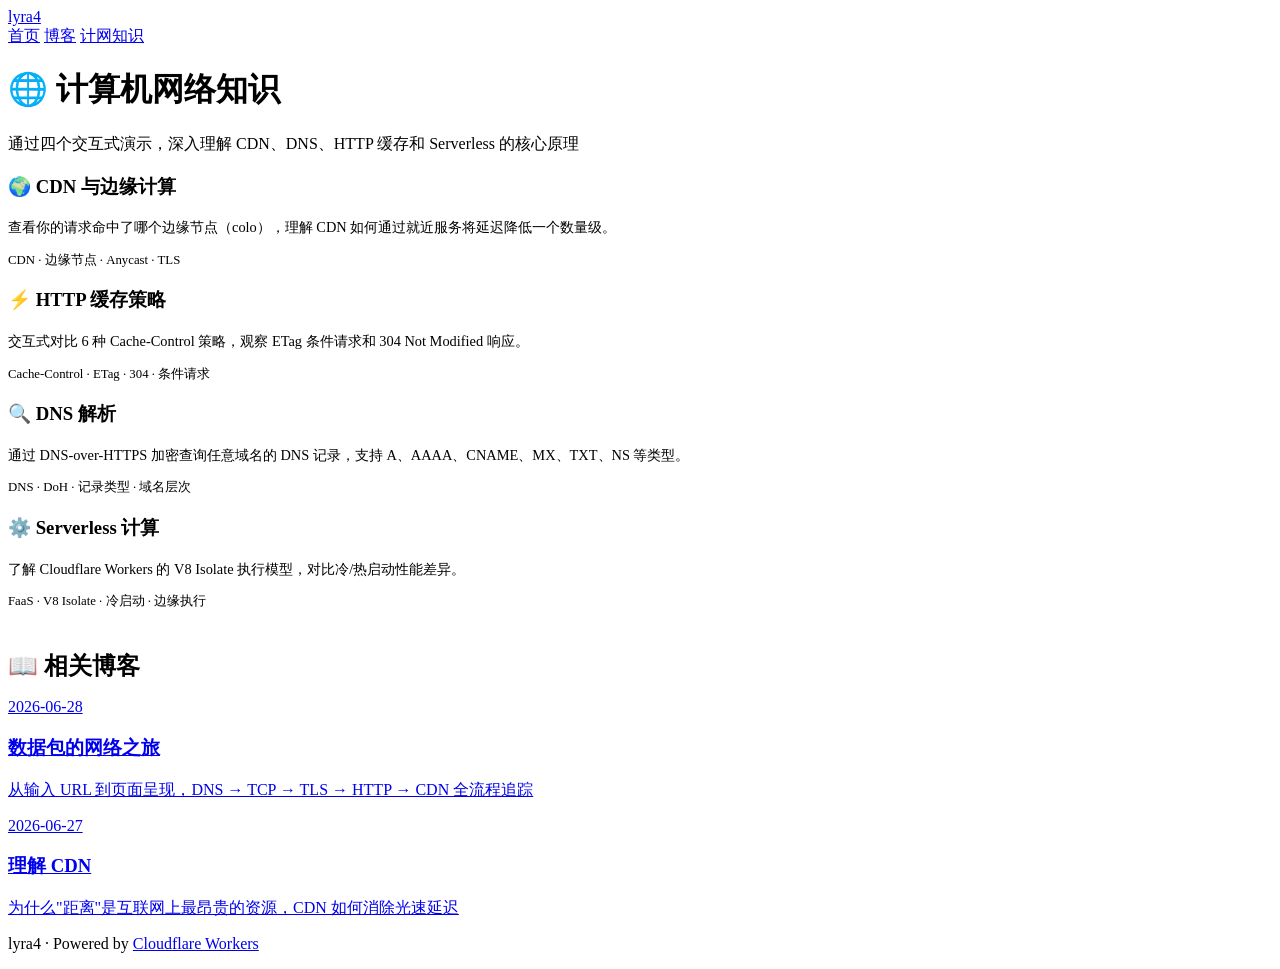
==== public/networking/index.html @ a835918e "refactor: 白主题 + 品牌名 lyra4 + 计网内容收至 /networking/ - CSS 切换为白色主题 - 网站名改为 lyra4 - 计网演示从 /demos/ 迁移到 /net" ====
<!DOCTYPE html>
<html lang="zh-CN">
<head>
  <meta charset="UTF-8">
  <meta name="viewport" content="width=device-width, initial-scale=1.0">
  <title>计网知识 — lyra4</title>
  <link rel="stylesheet" href="/assets/css/style.css">
</head>
<body>
  <nav class="nav">
    <div class="nav-inner">
      <a href="/" class="nav-brand">lyra4</a>
      <div class="nav-links">
        <a href="/">首页</a>
        <a href="/blog.html">博客</a>
        <a href="/networking/">计网知识</a>
      </div>
    </div>
  </nav>

  <main class="container">
    <div class="hero">
      <h1>🌐 计算机网络知识</h1>
      <p class="subtitle">通过四个交互式演示，深入理解 CDN、DNS、HTTP 缓存和 Serverless 的核心原理</p>
    </div>

    <div class="card-grid" style="margin-top: 0;">

      <a href="/networking/cdn-edge.html" class="card" style="text-decoration: none; color: inherit;">
        <h3>🌍 CDN 与边缘计算</h3>
        <p style="color: var(--color-text-muted); font-size: 0.9rem;">
          查看你的请求命中了哪个边缘节点（colo），理解 CDN 如何通过就近服务将延迟降低一个数量级。
        </p>
        <div style="margin-top: 0.75rem; font-size: 0.8rem; color: var(--color-primary);">
          CDN · 边缘节点 · Anycast · TLS
        </div>
      </a>

      <a href="/networking/http-caching.html" class="card" style="text-decoration: none; color: inherit;">
        <h3>⚡ HTTP 缓存策略</h3>
        <p style="color: var(--color-text-muted); font-size: 0.9rem;">
          交互式对比 6 种 Cache-Control 策略，观察 ETag 条件请求和 304 Not Modified 响应。
        </p>
        <div style="margin-top: 0.75rem; font-size: 0.8rem; color: var(--color-primary);">
          Cache-Control · ETag · 304 · 条件请求
        </div>
      </a>

      <a href="/networking/dns.html" class="card" style="text-decoration: none; color: inherit;">
        <h3>🔍 DNS 解析</h3>
        <p style="color: var(--color-text-muted); font-size: 0.9rem;">
          通过 DNS-over-HTTPS 加密查询任意域名的 DNS 记录，支持 A、AAAA、CNAME、MX、TXT、NS 等类型。
        </p>
        <div style="margin-top: 0.75rem; font-size: 0.8rem; color: var(--color-primary);">
          DNS · DoH · 记录类型 · 域名层次
        </div>
      </a>

      <a href="/networking/serverless.html" class="card" style="text-decoration: none; color: inherit;">
        <h3>⚙️ Serverless 计算</h3>
        <p style="color: var(--color-text-muted); font-size: 0.9rem;">
          了解 Cloudflare Workers 的 V8 Isolate 执行模型，对比冷/热启动性能差异。
        </p>
        <div style="margin-top: 0.75rem; font-size: 0.8rem; color: var(--color-primary);">
          FaaS · V8 Isolate · 冷启动 · 边缘执行
        </div>
      </a>

    </div>

    <section style="margin-top: 2.5rem;">
      <h2 style="margin-bottom: 1rem;">📖 相关博客</h2>
      <div class="blog-list">
        <a href="/blog/post-1.html" class="post-item">
          <div class="date">2026-06-28</div>
          <h3>数据包的网络之旅</h3>
          <p>从输入 URL 到页面呈现，DNS → TCP → TLS → HTTP → CDN 全流程追踪</p>
        </a>
        <a href="/blog/post-2.html" class="post-item">
          <div class="date">2026-06-27</div>
          <h3>理解 CDN</h3>
          <p>为什么"距离"是互联网上最昂贵的资源，CDN 如何消除光速延迟</p>
        </a>
      </div>
    </section>
  </main>

  <footer class="footer">
    <p>lyra4 · Powered by <a href="https://workers.cloudflare.com/" target="_blank" rel="noopener">Cloudflare Workers</a></p>
  </footer>
  <script src="/assets/js/main.js"></script>
</body>
</html>
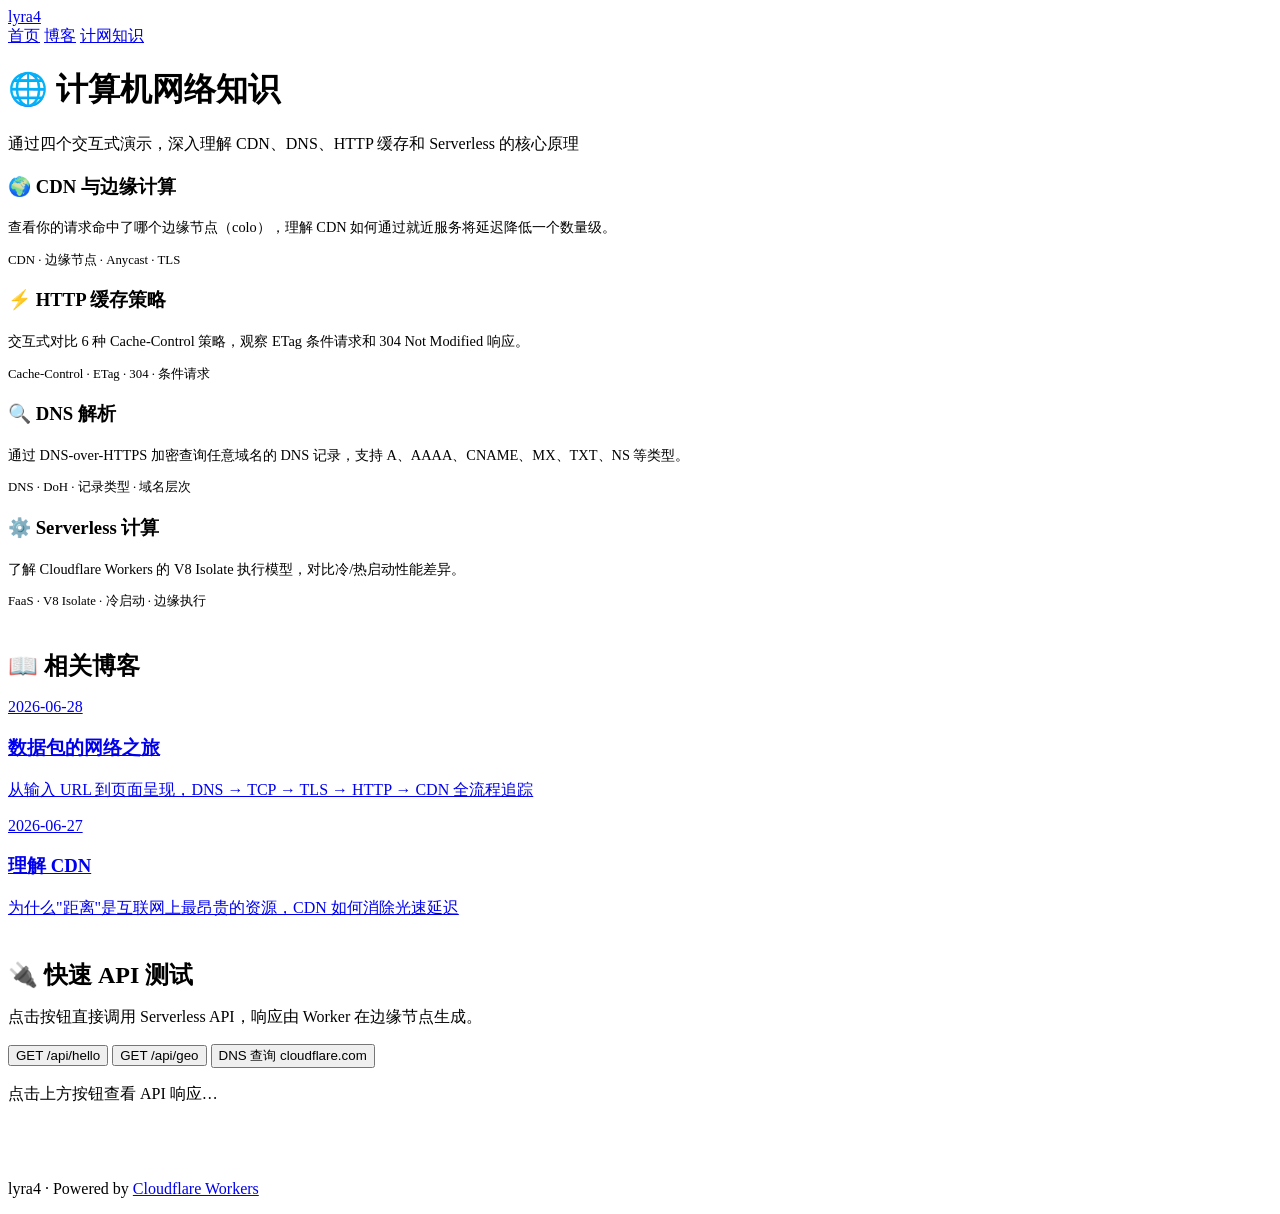
==== commit 4a1c6a65: "refactor: 精简首页和博客，API 测试移至 /networking/" ====
--- a/public/networking/index.html
+++ b/public/networking/index.html
@@ -83,11 +83,42 @@
         </a>
       </div>
     </section>
+
+    <section style="margin-top: 2.5rem;">
+      <h2 style="margin-bottom: 1rem;">🔌 快速 API 测试</h2>
+      <div class="card">
+        <p style="color: var(--color-text-muted); margin-bottom: 1rem;">
+          点击按钮直接调用 Serverless API，响应由 Worker 在边缘节点生成。
+        </p>
+        <div class="demo-controls">
+          <button class="btn" onclick="testAPI('/api/hello')">GET /api/hello</button>
+          <button class="btn" onclick="testAPI('/api/geo')">GET /api/geo</button>
+          <button class="btn btn-accent" onclick="testAPI('/api/dns-lookup?domain=cloudflare.com')">
+            DNS 查询 cloudflare.com
+          </button>
+        </div>
+        <div id="quick-api-result" class="result-box" style="margin-top: 1rem; min-height: 80px;">
+          <span style="color: var(--color-text-muted);">点击上方按钮查看 API 响应…</span>
+        </div>
+      </div>
+    </section>
   </main>
 
   <footer class="footer">
     <p>lyra4 · Powered by <a href="https://workers.cloudflare.com/" target="_blank" rel="noopener">Cloudflare Workers</a></p>
   </footer>
   <script src="/assets/js/main.js"></script>
+  <script>
+    async function testAPI(url) {
+      const resultBox = document.getElementById("quick-api-result");
+      resultBox.innerHTML = '<span style="color: var(--color-text-muted);">⏳ 请求中…</span>';
+      const { data, error, response } = await fetchJSON(url);
+      if (error) {
+        resultBox.innerHTML = '<div class="status-line"><span class="status-badge error">✗ Error</span></div>' + escapeHTML(error);
+        return;
+      }
+      displayResult("quick-api-result", data, response.status);
+    }
+  </script>
 </body>
 </html>
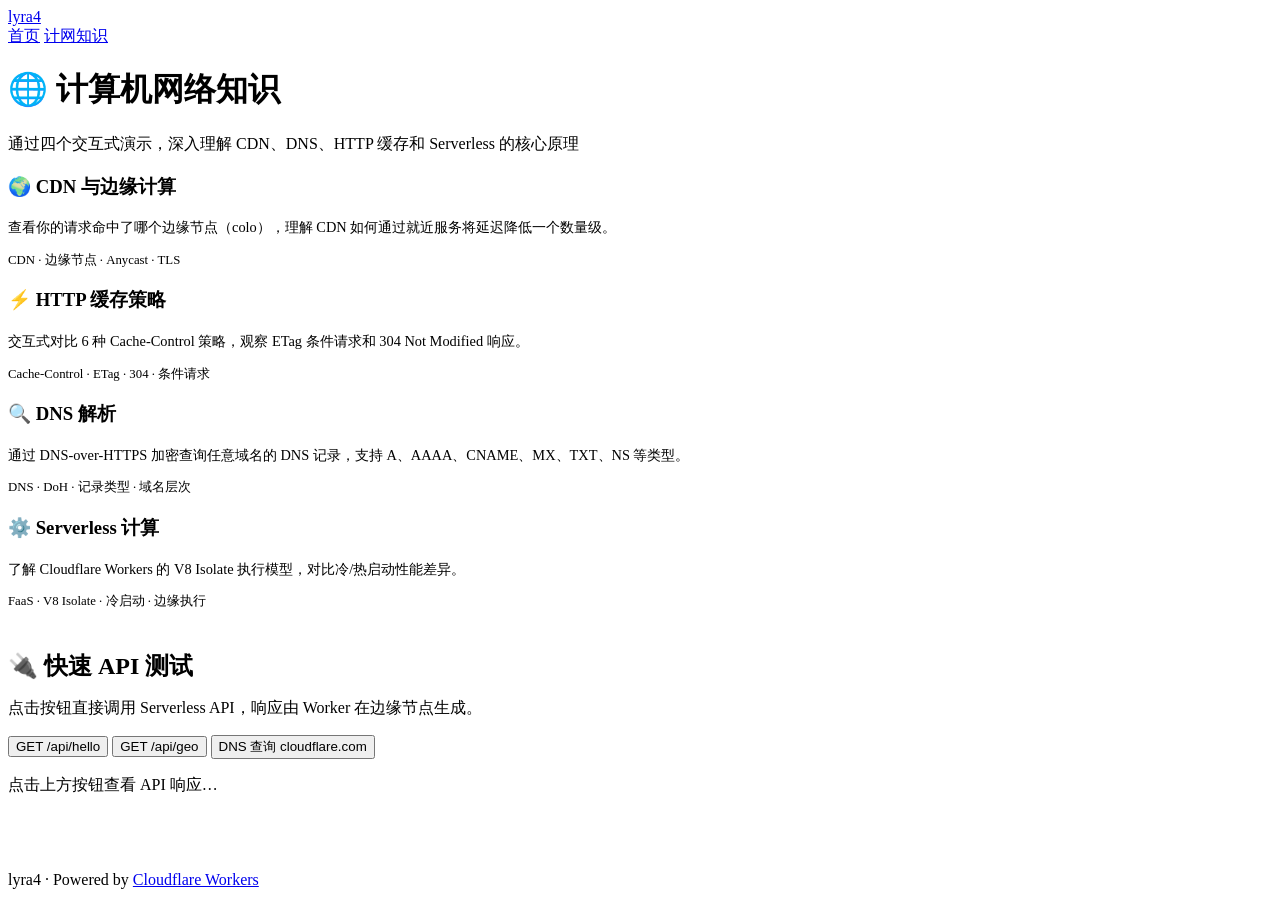
==== commit cc5376ac: "refactor: 移除博客页面，导航只剩首页和计网知识" ====
--- a/public/networking/index.html
+++ b/public/networking/index.html
@@ -12,7 +12,6 @@
       <a href="/" class="nav-brand">lyra4</a>
       <div class="nav-links">
         <a href="/">首页</a>
-        <a href="/blog.html">博客</a>
         <a href="/networking/">计网知识</a>
       </div>
     </div>
@@ -69,20 +68,6 @@
     </div>
 
     <section style="margin-top: 2.5rem;">
-      <h2 style="margin-bottom: 1rem;">📖 相关博客</h2>
-      <div class="blog-list">
-        <a href="/blog/post-1.html" class="post-item">
-          <div class="date">2026-06-28</div>
-          <h3>数据包的网络之旅</h3>
-          <p>从输入 URL 到页面呈现，DNS → TCP → TLS → HTTP → CDN 全流程追踪</p>
-        </a>
-        <a href="/blog/post-2.html" class="post-item">
-          <div class="date">2026-06-27</div>
-          <h3>理解 CDN</h3>
-          <p>为什么"距离"是互联网上最昂贵的资源，CDN 如何消除光速延迟</p>
-        </a>
-      </div>
-    </section>
 
     <section style="margin-top: 2.5rem;">
       <h2 style="margin-bottom: 1rem;">🔌 快速 API 测试</h2>
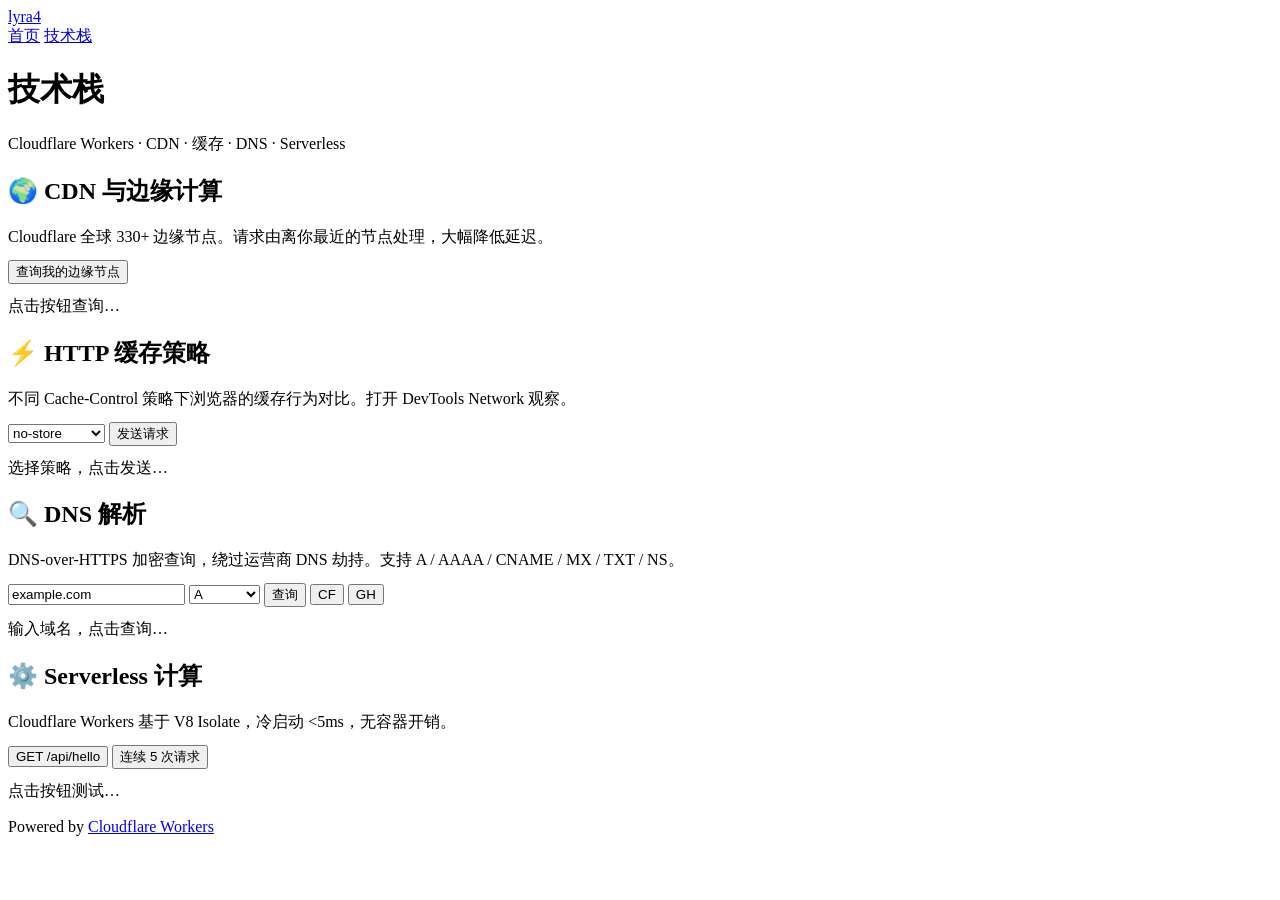
==== commit c43211d7: "refactor: 计网知识→技术栈，单页瀑布式布局，精简 API/JS 返回值" ====
--- a/public/networking/index.html
+++ b/public/networking/index.html
@@ -3,7 +3,7 @@
 <head>
   <meta charset="UTF-8">
   <meta name="viewport" content="width=device-width, initial-scale=1.0">
-  <title>计网知识 — lyra4</title>
+  <title>技术栈 — lyra4</title>
   <link rel="stylesheet" href="/assets/css/style.css">
 </head>
 <body>
@@ -12,98 +12,98 @@
       <a href="/" class="nav-brand">lyra4</a>
       <div class="nav-links">
         <a href="/">首页</a>
-        <a href="/networking/">计网知识</a>
+        <a href="/networking/">技术栈</a>
       </div>
     </div>
   </nav>
 
   <main class="container">
     <div class="hero">
-      <h1>🌐 计算机网络知识</h1>
-      <p class="subtitle">通过四个交互式演示，深入理解 CDN、DNS、HTTP 缓存和 Serverless 的核心原理</p>
+      <h1>技术栈</h1>
+      <p class="subtitle">Cloudflare Workers · CDN · 缓存 · DNS · Serverless</p>
     </div>
 
-    <div class="card-grid" style="margin-top: 0;">
-
-      <a href="/networking/cdn-edge.html" class="card" style="text-decoration: none; color: inherit;">
-        <h3>🌍 CDN 与边缘计算</h3>
-        <p style="color: var(--color-text-muted); font-size: 0.9rem;">
-          查看你的请求命中了哪个边缘节点（colo），理解 CDN 如何通过就近服务将延迟降低一个数量级。
-        </p>
-        <div style="margin-top: 0.75rem; font-size: 0.8rem; color: var(--color-primary);">
-          CDN · 边缘节点 · Anycast · TLS
-        </div>
-      </a>
-
-      <a href="/networking/http-caching.html" class="card" style="text-decoration: none; color: inherit;">
-        <h3>⚡ HTTP 缓存策略</h3>
-        <p style="color: var(--color-text-muted); font-size: 0.9rem;">
-          交互式对比 6 种 Cache-Control 策略，观察 ETag 条件请求和 304 Not Modified 响应。
-        </p>
-        <div style="margin-top: 0.75rem; font-size: 0.8rem; color: var(--color-primary);">
-          Cache-Control · ETag · 304 · 条件请求
-        </div>
-      </a>
-
-      <a href="/networking/dns.html" class="card" style="text-decoration: none; color: inherit;">
-        <h3>🔍 DNS 解析</h3>
-        <p style="color: var(--color-text-muted); font-size: 0.9rem;">
-          通过 DNS-over-HTTPS 加密查询任意域名的 DNS 记录，支持 A、AAAA、CNAME、MX、TXT、NS 等类型。
-        </p>
-        <div style="margin-top: 0.75rem; font-size: 0.8rem; color: var(--color-primary);">
-          DNS · DoH · 记录类型 · 域名层次
-        </div>
-      </a>
-
-      <a href="/networking/serverless.html" class="card" style="text-decoration: none; color: inherit;">
-        <h3>⚙️ Serverless 计算</h3>
-        <p style="color: var(--color-text-muted); font-size: 0.9rem;">
-          了解 Cloudflare Workers 的 V8 Isolate 执行模型，对比冷/热启动性能差异。
-        </p>
-        <div style="margin-top: 0.75rem; font-size: 0.8rem; color: var(--color-primary);">
-          FaaS · V8 Isolate · 冷启动 · 边缘执行
-        </div>
-      </a>
-
-    </div>
-
-    <section style="margin-top: 2.5rem;">
-
-    <section style="margin-top: 2.5rem;">
-      <h2 style="margin-bottom: 1rem;">🔌 快速 API 测试</h2>
-      <div class="card">
-        <p style="color: var(--color-text-muted); margin-bottom: 1rem;">
-          点击按钮直接调用 Serverless API，响应由 Worker 在边缘节点生成。
-        </p>
-        <div class="demo-controls">
-          <button class="btn" onclick="testAPI('/api/hello')">GET /api/hello</button>
-          <button class="btn" onclick="testAPI('/api/geo')">GET /api/geo</button>
-          <button class="btn btn-accent" onclick="testAPI('/api/dns-lookup?domain=cloudflare.com')">
-            DNS 查询 cloudflare.com
-          </button>
-        </div>
-        <div id="quick-api-result" class="result-box" style="margin-top: 1rem; min-height: 80px;">
-          <span style="color: var(--color-text-muted);">点击上方按钮查看 API 响应…</span>
-        </div>
+    <!-- ═══ 1. CDN ═══ -->
+    <section class="card">
+      <h2>🌍 CDN 与边缘计算</h2>
+      <p style="color: var(--color-text-muted); margin-bottom: 0.75rem;">
+        Cloudflare 全球 330+ 边缘节点。请求由离你最近的节点处理，大幅降低延迟。
+      </p>
+      <button class="btn" onclick="fetchGeo()">查询我的边缘节点</button>
+      <div id="cdn-result" style="margin-top: 0.75rem;">
+        <span style="color: var(--color-text-muted);">点击按钮查询…</span>
       </div>
     </section>
+
+    <!-- ═══ 2. HTTP 缓存 ═══ -->
+    <section class="card">
+      <h2>⚡ HTTP 缓存策略</h2>
+      <p style="color: var(--color-text-muted); margin-bottom: 0.75rem;">
+        不同 Cache-Control 策略下浏览器的缓存行为对比。打开 DevTools Network 观察。
+      </p>
+      <div class="demo-controls">
+        <select id="cache-strategy">
+          <option value="no-store">no-store</option>
+          <option value="no-cache">no-cache</option>
+          <option value="max-age-10">max-age=10</option>
+          <option value="max-age-60">max-age=60</option>
+          <option value="etag">ETag</option>
+          <option value="immutable">immutable</option>
+        </select>
+        <button class="btn" onclick="sendCacheRequest()">发送请求</button>
+      </div>
+      <div id="cache-result" style="margin-top: 0.75rem;">
+        <span style="color: var(--color-text-muted);">选择策略，点击发送…</span>
+      </div>
+    </section>
+
+    <!-- ═══ 3. DNS ═══ -->
+    <section class="card">
+      <h2>🔍 DNS 解析</h2>
+      <p style="color: var(--color-text-muted); margin-bottom: 0.75rem;">
+        DNS-over-HTTPS 加密查询，绕过运营商 DNS 劫持。支持 A / AAAA / CNAME / MX / TXT / NS。
+      </p>
+      <div class="demo-controls">
+        <input type="text" id="dns-domain" value="example.com" placeholder="域名">
+        <select id="dns-type">
+          <option value="A">A</option><option value="AAAA">AAAA</option>
+          <option value="CNAME">CNAME</option><option value="MX">MX</option>
+          <option value="TXT">TXT</option><option value="NS">NS</option>
+        </select>
+        <button class="btn" onclick="doDnsLookup()">查询</button>
+        <button class="btn btn-accent" onclick="quickLookup('cloudflare.com')">CF</button>
+        <button class="btn btn-accent" onclick="quickLookup('github.com')">GH</button>
+      </div>
+      <div id="dns-result" style="margin-top: 0.75rem;">
+        <span style="color: var(--color-text-muted);">输入域名，点击查询…</span>
+      </div>
+    </section>
+
+    <!-- ═══ 4. Serverless ═══ -->
+    <section class="card">
+      <h2>⚙️ Serverless 计算</h2>
+      <p style="color: var(--color-text-muted); margin-bottom: 0.75rem;">
+        Cloudflare Workers 基于 V8 Isolate，冷启动 &lt;5ms，无容器开销。
+      </p>
+      <div class="demo-controls">
+        <button class="btn" onclick="testMethod('GET')">GET /api/hello</button>
+        <button class="btn btn-accent" onclick="runPerfTest()">连续 5 次请求</button>
+      </div>
+      <div id="serverless-result" style="margin-top: 0.75rem;">
+        <span style="color: var(--color-text-muted);">点击按钮测试…</span>
+      </div>
+    </section>
+
   </main>
 
   <footer class="footer">
-    <p>lyra4 · Powered by <a href="https://workers.cloudflare.com/" target="_blank" rel="noopener">Cloudflare Workers</a></p>
+    <p>Powered by <a href="https://workers.cloudflare.com/" target="_blank" rel="noopener">Cloudflare Workers</a></p>
   </footer>
+
   <script src="/assets/js/main.js"></script>
-  <script>
-    async function testAPI(url) {
-      const resultBox = document.getElementById("quick-api-result");
-      resultBox.innerHTML = '<span style="color: var(--color-text-muted);">⏳ 请求中…</span>';
-      const { data, error, response } = await fetchJSON(url);
-      if (error) {
-        resultBox.innerHTML = '<div class="status-line"><span class="status-badge error">✗ Error</span></div>' + escapeHTML(error);
-        return;
-      }
-      displayResult("quick-api-result", data, response.status);
-    }
-  </script>
+  <script src="/assets/js/cdn-demo.js"></script>
+  <script src="/assets/js/cache-demo.js"></script>
+  <script src="/assets/js/dns-demo.js"></script>
+  <script src="/assets/js/serverless-demo.js"></script>
 </body>
 </html>
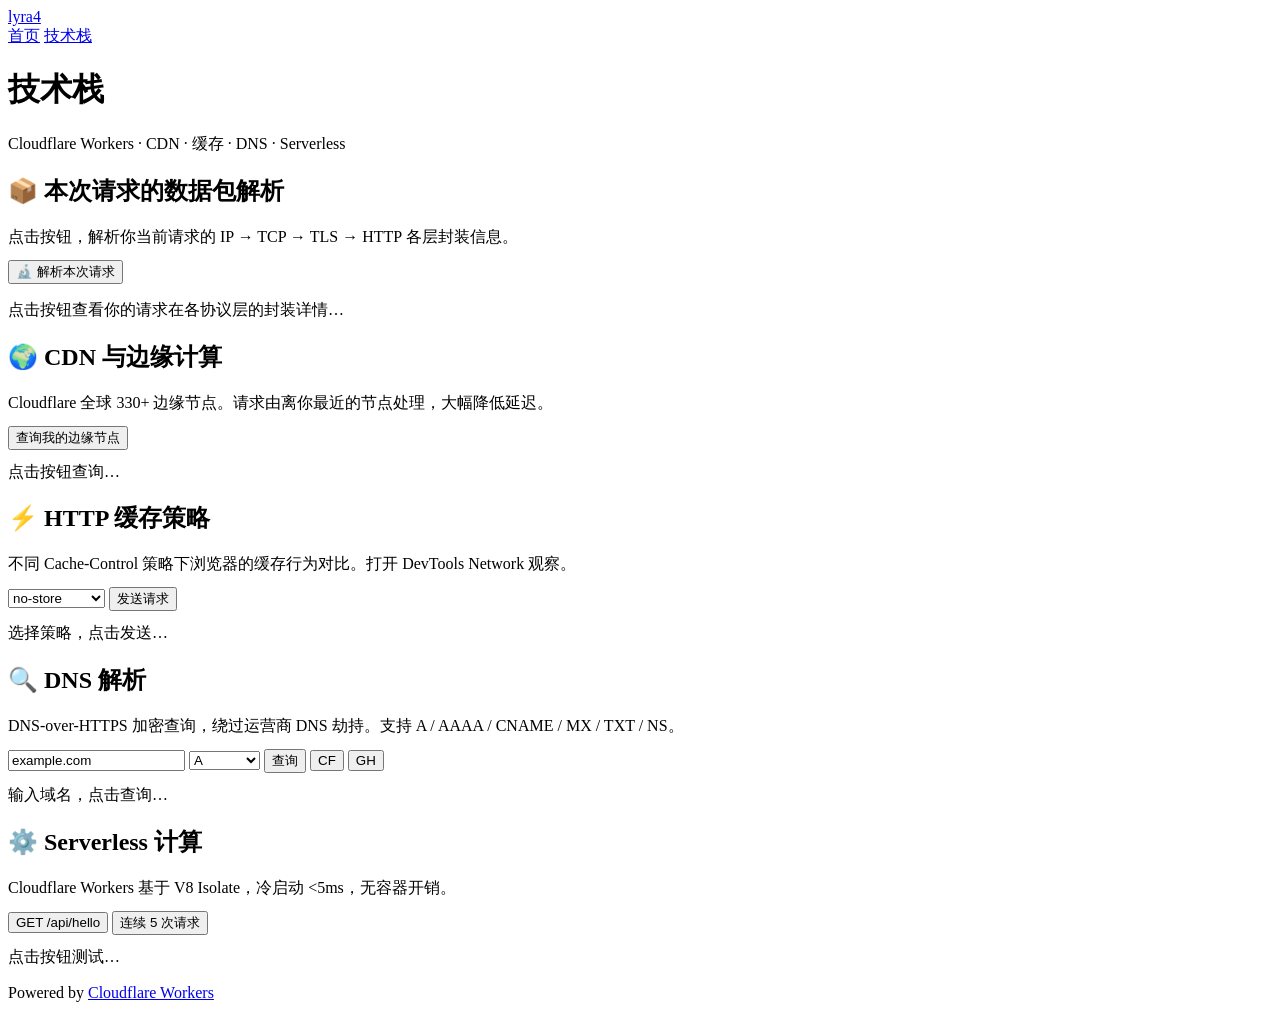
==== commit e6de50a2: "feat: 自暴露数据包解析 — /api/packet-inspect + 前端 IP→TCP→TLS→HTTP 嵌套可视化" ====
--- a/public/networking/index.html
+++ b/public/networking/index.html
@@ -5,6 +5,23 @@
   <meta name="viewport" content="width=device-width, initial-scale=1.0">
   <title>技术栈 — lyra4</title>
   <link rel="stylesheet" href="/assets/css/style.css">
+  <style>
+    .pkt-stack { font-family: var(--font-mono); font-size: 0.82rem; line-height: 1.6; }
+    .pkt-layer { border: 1px solid; border-radius: 6px; padding: 0.75rem 0.75rem 0.75rem 2.5rem; margin: 0.25rem 0; position: relative; }
+    .pkt-layer .lbl { position: absolute; left: 0.5rem; top: 0.5rem; font-weight: 700; font-size: 0.7rem; text-transform: uppercase; }
+    .pkt-ip { border-color: #6366f1; background: rgba(99,102,241,0.06); }
+    .pkt-ip .lbl { color: #6366f1; }
+    .pkt-tcp { border-color: #0ea5e9; background: rgba(14,165,233,0.06); margin-left: 0.75rem; }
+    .pkt-tcp .lbl { color: #0ea5e9; }
+    .pkt-tls { border-color: #8b5cf6; background: rgba(139,92,246,0.06); margin-left: 1.5rem; }
+    .pkt-tls .lbl { color: #8b5cf6; }
+    .pkt-http { border-color: #10b981; background: rgba(16,185,129,0.06); margin-left: 2.25rem; }
+    .pkt-http .lbl { color: #10b981; }
+    .pkt-field { display: inline-block; margin-right: 1.25rem; }
+    .pkt-field .k { color: var(--color-text-muted); font-size: 0.75rem; }
+    .pkt-field .v { color: var(--color-text); font-weight: 600; }
+    .pkt-note { font-size: 0.75rem; color: var(--color-text-muted); font-style: italic; margin-top: 0.35rem; }
+  </style>
 </head>
 <body>
   <nav class="nav">
@@ -22,6 +39,18 @@
       <h1>技术栈</h1>
       <p class="subtitle">Cloudflare Workers · CDN · 缓存 · DNS · Serverless</p>
     </div>
+
+    <!-- ═══ 0. 自暴露：数据包解析 ═══ -->
+    <section class="card">
+      <h2>📦 本次请求的数据包解析</h2>
+      <p style="color: var(--color-text-muted); margin-bottom: 0.75rem;">
+        点击按钮，解析你当前请求的 IP → TCP → TLS → HTTP 各层封装信息。
+      </p>
+      <button class="btn" onclick="inspectPacket()">🔬 解析本次请求</button>
+      <div id="packet-result" style="margin-top: 1rem;">
+        <span style="color: var(--color-text-muted);">点击按钮查看你的请求在各协议层的封装详情…</span>
+      </div>
+    </section>
 
     <!-- ═══ 1. CDN ═══ -->
     <section class="card">
@@ -105,5 +134,67 @@
   <script src="/assets/js/cache-demo.js"></script>
   <script src="/assets/js/dns-demo.js"></script>
   <script src="/assets/js/serverless-demo.js"></script>
+  <script>
+    async function inspectPacket() {
+      const el = document.getElementById("packet-result");
+      el.innerHTML = '<span style="color: var(--color-text-muted);">抓包中…</span>';
+      const { data, error } = await fetchJSON("/api/packet-inspect");
+      if (error) { el.innerHTML = `<span style="color: var(--color-danger);">${escapeHTML(error)}</span>`; return; }
+
+      const ip = data.ip, tcp = data.tcp, tls = data.tls, http = data.http;
+
+      // 构件 HTTP headers 展示
+      let hdrRows = "";
+      for (const [k, v] of Object.entries(http.headers || {})) {
+        hdrRows += `<tr><td style="font-size:0.78rem;">${escapeHTML(k)}</td><td style="font-size:0.78rem;word-break:break-all;">${escapeHTML(v)}</td></tr>`;
+      }
+
+      el.innerHTML = `
+        <div class="pkt-stack">
+          <div class="pkt-layer pkt-ip">
+            <span class="lbl">IP 层</span>
+            <div>
+              <span class="pkt-field"><span class="k">源 IP</span> <span class="v">${escapeHTML(ip.src)}</span></span>
+              <span class="pkt-field"><span class="k">目的 IP</span> <span class="v">${escapeHTML(ip.dst)}</span></span>
+              <span class="pkt-field"><span class="k">协议</span> <span class="v">${escapeHTML(ip.protocol)}</span></span>
+              <span class="pkt-field"><span class="k">版本</span> <span class="v">IPv${ip.version}</span></span>
+              <span class="pkt-field"><span class="k">头部长度</span> <span class="v">${escapeHTML(ip.headerLength)}</span></span>
+              <span class="pkt-field"><span class="k">TTL</span> <span class="v">${escapeHTML(ip.ttl)}</span></span>
+              <div class="pkt-note">${escapeHTML(ip.note)}</div>
+            </div>
+          </div>
+          <div class="pkt-layer pkt-tcp">
+            <span class="lbl">TCP 层</span>
+            <div>
+              <span class="pkt-field"><span class="k">源端口</span> <span class="v">${escapeHTML(tcp.srcPort)}</span></span>
+              <span class="pkt-field"><span class="k">目的端口</span> <span class="v">${tcp.dstPort}</span></span>
+              <span class="pkt-field"><span class="k">Flags</span> <span class="v">${(tcp.flags||[]).join(", ")}</span></span>
+              <span class="pkt-field"><span class="k">头部长度</span> <span class="v">${escapeHTML(tcp.headerLength)}</span></span>
+              <div class="pkt-note">${escapeHTML(tcp.note)}</div>
+            </div>
+          </div>
+          <div class="pkt-layer pkt-tls">
+            <span class="lbl">TLS 层</span>
+            <div>
+              <span class="pkt-field"><span class="k">版本</span> <span class="v">${escapeHTML(tls.version)}</span></span>
+              <span class="pkt-field"><span class="k">加密套件</span> <span class="v">${escapeHTML(tls.cipher)}</span></span>
+              <div class="pkt-note">${escapeHTML(tls.note)}</div>
+            </div>
+          </div>
+          <div class="pkt-layer pkt-http">
+            <span class="lbl">HTTP 层</span>
+            <div>
+              <span class="pkt-field"><span class="k">Method</span> <span class="v">${escapeHTML(http.method)}</span></span>
+              <span class="pkt-field"><span class="k">Path</span> <span class="v">${escapeHTML(http.path)}</span></span>
+              <span class="pkt-field"><span class="k">Version</span> <span class="v">${escapeHTML(http.version)}</span></span>
+              <span class="pkt-field"><span class="k">Host</span> <span class="v">${escapeHTML(http.host)}</span></span>
+              <table class="info-table" style="margin-top:0.5rem;"><tbody>${hdrRows}</tbody></table>
+              <div class="pkt-note">${escapeHTML(http.note)}</div>
+            </div>
+          </div>
+        </div>
+      `;
+    }
+  </script>
 </body>
 </html>
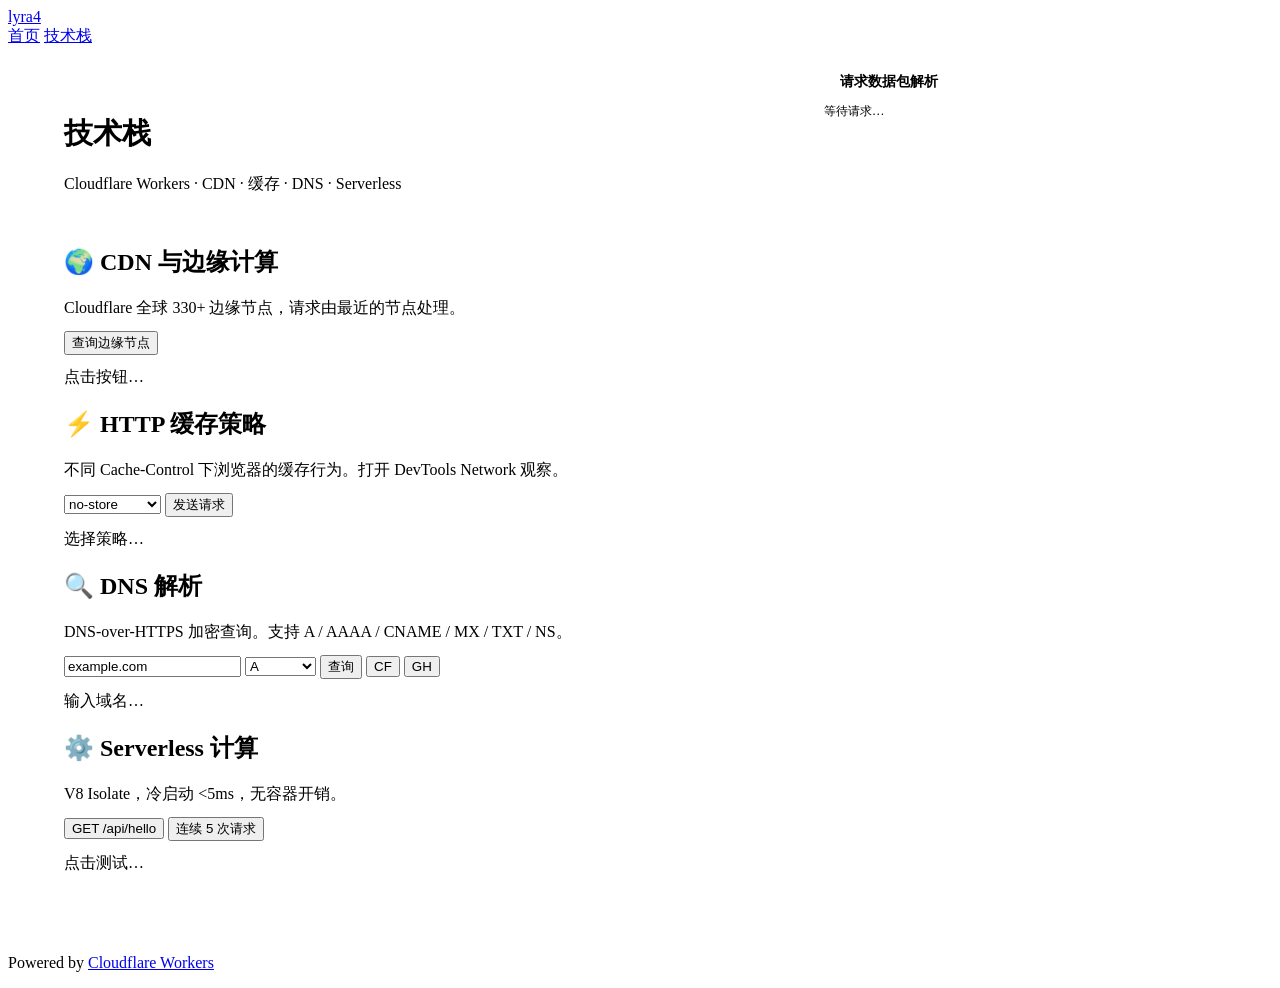
==== commit 93cbc7e3: "feat: 右侧实时侧边栏 — 拦截所有 API 请求并展示 IP→TCP→TLS→HTTP 数据包解析" ====
--- a/public/networking/index.html
+++ b/public/networking/index.html
@@ -6,21 +6,52 @@
   <title>技术栈 — lyra4</title>
   <link rel="stylesheet" href="/assets/css/style.css">
   <style>
-    .pkt-stack { font-family: var(--font-mono); font-size: 0.82rem; line-height: 1.6; }
-    .pkt-layer { border: 1px solid; border-radius: 6px; padding: 0.75rem 0.75rem 0.75rem 2.5rem; margin: 0.25rem 0; position: relative; }
-    .pkt-layer .lbl { position: absolute; left: 0.5rem; top: 0.5rem; font-weight: 700; font-size: 0.7rem; text-transform: uppercase; }
-    .pkt-ip { border-color: #6366f1; background: rgba(99,102,241,0.06); }
-    .pkt-ip .lbl { color: #6366f1; }
-    .pkt-tcp { border-color: #0ea5e9; background: rgba(14,165,233,0.06); margin-left: 0.75rem; }
-    .pkt-tcp .lbl { color: #0ea5e9; }
-    .pkt-tls { border-color: #8b5cf6; background: rgba(139,92,246,0.06); margin-left: 1.5rem; }
-    .pkt-tls .lbl { color: #8b5cf6; }
-    .pkt-http { border-color: #10b981; background: rgba(16,185,129,0.06); margin-left: 2.25rem; }
-    .pkt-http .lbl { color: #10b981; }
-    .pkt-field { display: inline-block; margin-right: 1.25rem; }
-    .pkt-field .k { color: var(--color-text-muted); font-size: 0.75rem; }
-    .pkt-field .v { color: var(--color-text); font-weight: 600; }
-    .pkt-note { font-size: 0.75rem; color: var(--color-text-muted); font-style: italic; margin-top: 0.35rem; }
+    /* 页面布局：主内容 + 侧边栏 */
+    .page-layout { display: flex; max-width: 1200px; margin: 0 auto; }
+    .main-col { flex: 1; min-width: 0; padding: 1.5rem 1rem 4rem 1.5rem; }
+    .side-col { width: 400px; flex-shrink: 0; border-left: 1px solid var(--color-border); background: var(--color-surface); position: sticky; top: 56px; height: calc(100vh - 56px); overflow-y: auto; padding: 1rem; }
+
+    /* 侧边栏内部 */
+    .side-title { font-weight: 700; font-size: 0.9rem; color: var(--color-primary); margin-bottom: 0.75rem; display: flex; align-items: center; gap: 0.5rem; }
+    .side-title .dot { width: 8px; height: 8px; border-radius: 50%; background: var(--color-success); animation: pulse 1.5s infinite; }
+    @keyframes pulse { 0%,100%{opacity:1} 50%{opacity:0.3} }
+    .req-list { display: flex; flex-direction: column; gap: 0.35rem; }
+    .req-item { border: 1px solid var(--color-border); border-radius: 6px; overflow: hidden; font-size: 0.78rem; }
+    .req-summary { display: flex; align-items: center; gap: 0.4rem; padding: 0.45rem 0.6rem; cursor: pointer; transition: background 0.15s; user-select: none; }
+    .req-summary:hover { background: var(--color-surface-hover); }
+    .req-num { color: var(--color-text-muted); min-width: 1.5rem; font-size: 0.7rem; }
+    .req-method { font-weight: 700; color: var(--color-accent); min-width: 2.8rem; font-size: 0.7rem; }
+    .req-path { flex: 1; overflow: hidden; text-overflow: ellipsis; white-space: nowrap; color: var(--color-text); font-family: var(--font-mono); }
+    .req-status { font-weight: 600; min-width: 2.4rem; text-align: right; }
+    .req-status.s2xx { color: var(--color-success); }
+    .req-status.s3xx { color: var(--color-warning); }
+    .req-status.s4xx,.req-status.s5xx { color: var(--color-danger); }
+    .req-time { color: var(--color-text-muted); min-width: 3rem; text-align: right; font-size: 0.7rem; }
+    .req-expand { color: var(--color-text-muted); font-size: 0.65rem; min-width: 1rem; text-align: center; }
+
+    .req-detail { display: none; border-top: 1px solid var(--color-border); padding: 0.5rem; }
+    .req-detail.open { display: block; }
+
+    /* 侧边栏内的紧凑版 packet 层 */
+    .pkt-layer { border: 1px solid; border-radius: 4px; padding: 0.4rem 0.4rem 0.4rem 1.6rem; margin: 0.15rem 0; position: relative; font-family: var(--font-mono); font-size: 0.68rem; line-height: 1.5; }
+    .pkt-layer .lbl { position: absolute; left: 0.25rem; top: 0.3rem; font-weight: 700; font-size: 0.6rem; text-transform: uppercase; }
+    .pkt-ip { border-color: #6366f1; background: rgba(99,102,241,0.05); } .pkt-ip .lbl { color: #6366f1; }
+    .pkt-tcp { border-color: #0ea5e9; background: rgba(14,165,233,0.05); margin-left: 0.4rem; } .pkt-tcp .lbl { color: #0ea5e9; }
+    .pkt-tls { border-color: #8b5cf6; background: rgba(139,92,246,0.05); margin-left: 0.8rem; } .pkt-tls .lbl { color: #8b5cf6; }
+    .pkt-http { border-color: #10b981; background: rgba(16,185,129,0.05); margin-left: 1.2rem; } .pkt-http .lbl { color: #10b981; }
+    .pkt-hdr { display: flex; flex-wrap: wrap; gap: 0.25rem 0.75rem; }
+    .pkt-hdr span { white-space: nowrap; }
+    .pkt-hdr .k { color: var(--color-text-muted); font-size: 0.65rem; }
+    .pkt-hdr .v { color: var(--color-text); font-weight: 600; font-size: 0.7rem; }
+
+    /* 主内容区域适配 */
+    .main-col .hero { padding: 1.5rem 0 1rem; }
+    .main-col .hero h1 { font-size: 1.8rem; }
+
+    @media (max-width: 900px) {
+      .page-layout { flex-direction: column; }
+      .side-col { width: 100%; height: auto; max-height: 50vh; position: static; border-left: none; border-top: 1px solid var(--color-border); }
+    }
   </style>
 </head>
 <body>
@@ -34,167 +65,81 @@
     </div>
   </nav>
 
-  <main class="container">
-    <div class="hero">
-      <h1>技术栈</h1>
-      <p class="subtitle">Cloudflare Workers · CDN · 缓存 · DNS · Serverless</p>
+  <div class="page-layout">
+    <!-- ═══ 左侧主内容 ═══ -->
+    <div class="main-col">
+      <div class="hero">
+        <h1>技术栈</h1>
+        <p class="subtitle">Cloudflare Workers · CDN · 缓存 · DNS · Serverless</p>
+      </div>
+
+      <section class="card">
+        <h2>🌍 CDN 与边缘计算</h2>
+        <p style="color: var(--color-text-muted); margin-bottom: 0.75rem;">Cloudflare 全球 330+ 边缘节点，请求由最近的节点处理。</p>
+        <button class="btn" onclick="fetchGeo()">查询边缘节点</button>
+        <div id="cdn-result" style="margin-top: 0.75rem;"><span style="color: var(--color-text-muted);">点击按钮…</span></div>
+      </section>
+
+      <section class="card">
+        <h2>⚡ HTTP 缓存策略</h2>
+        <p style="color: var(--color-text-muted); margin-bottom: 0.75rem;">不同 Cache-Control 下浏览器的缓存行为。打开 DevTools Network 观察。</p>
+        <div class="demo-controls">
+          <select id="cache-strategy">
+            <option value="no-store">no-store</option><option value="no-cache">no-cache</option>
+            <option value="max-age-10">max-age=10</option><option value="max-age-60">max-age=60</option>
+            <option value="etag">ETag</option><option value="immutable">immutable</option>
+          </select>
+          <button class="btn" onclick="sendCacheRequest()">发送请求</button>
+        </div>
+        <div id="cache-result" style="margin-top: 0.75rem;"><span style="color: var(--color-text-muted);">选择策略…</span></div>
+      </section>
+
+      <section class="card">
+        <h2>🔍 DNS 解析</h2>
+        <p style="color: var(--color-text-muted); margin-bottom: 0.75rem;">DNS-over-HTTPS 加密查询。支持 A / AAAA / CNAME / MX / TXT / NS。</p>
+        <div class="demo-controls">
+          <input type="text" id="dns-domain" value="example.com" placeholder="域名">
+          <select id="dns-type">
+            <option value="A">A</option><option value="AAAA">AAAA</option>
+            <option value="CNAME">CNAME</option><option value="MX">MX</option>
+            <option value="TXT">TXT</option><option value="NS">NS</option>
+          </select>
+          <button class="btn" onclick="doDnsLookup()">查询</button>
+          <button class="btn btn-accent" onclick="quickLookup('cloudflare.com')">CF</button>
+          <button class="btn btn-accent" onclick="quickLookup('github.com')">GH</button>
+        </div>
+        <div id="dns-result" style="margin-top: 0.75rem;"><span style="color: var(--color-text-muted);">输入域名…</span></div>
+      </section>
+
+      <section class="card">
+        <h2>⚙️ Serverless 计算</h2>
+        <p style="color: var(--color-text-muted); margin-bottom: 0.75rem;">V8 Isolate，冷启动 &lt;5ms，无容器开销。</p>
+        <div class="demo-controls">
+          <button class="btn" onclick="testMethod('GET')">GET /api/hello</button>
+          <button class="btn btn-accent" onclick="runPerfTest()">连续 5 次请求</button>
+        </div>
+        <div id="serverless-result" style="margin-top: 0.75rem;"><span style="color: var(--color-text-muted);">点击测试…</span></div>
+      </section>
     </div>
 
-    <!-- ═══ 0. 自暴露：数据包解析 ═══ -->
-    <section class="card">
-      <h2>📦 本次请求的数据包解析</h2>
-      <p style="color: var(--color-text-muted); margin-bottom: 0.75rem;">
-        点击按钮，解析你当前请求的 IP → TCP → TLS → HTTP 各层封装信息。
-      </p>
-      <button class="btn" onclick="inspectPacket()">🔬 解析本次请求</button>
-      <div id="packet-result" style="margin-top: 1rem;">
-        <span style="color: var(--color-text-muted);">点击按钮查看你的请求在各协议层的封装详情…</span>
+    <!-- ═══ 右侧边栏：数据包实时监控 ═══ -->
+    <div class="side-col">
+      <div class="side-title"><span class="dot"></span> 请求数据包解析</div>
+      <div class="req-list" id="req-list">
+        <span style="color: var(--color-text-muted); font-size: 0.78rem;">等待请求…</span>
       </div>
-    </section>
-
-    <!-- ═══ 1. CDN ═══ -->
-    <section class="card">
-      <h2>🌍 CDN 与边缘计算</h2>
-      <p style="color: var(--color-text-muted); margin-bottom: 0.75rem;">
-        Cloudflare 全球 330+ 边缘节点。请求由离你最近的节点处理，大幅降低延迟。
-      </p>
-      <button class="btn" onclick="fetchGeo()">查询我的边缘节点</button>
-      <div id="cdn-result" style="margin-top: 0.75rem;">
-        <span style="color: var(--color-text-muted);">点击按钮查询…</span>
-      </div>
-    </section>
-
-    <!-- ═══ 2. HTTP 缓存 ═══ -->
-    <section class="card">
-      <h2>⚡ HTTP 缓存策略</h2>
-      <p style="color: var(--color-text-muted); margin-bottom: 0.75rem;">
-        不同 Cache-Control 策略下浏览器的缓存行为对比。打开 DevTools Network 观察。
-      </p>
-      <div class="demo-controls">
-        <select id="cache-strategy">
-          <option value="no-store">no-store</option>
-          <option value="no-cache">no-cache</option>
-          <option value="max-age-10">max-age=10</option>
-          <option value="max-age-60">max-age=60</option>
-          <option value="etag">ETag</option>
-          <option value="immutable">immutable</option>
-        </select>
-        <button class="btn" onclick="sendCacheRequest()">发送请求</button>
-      </div>
-      <div id="cache-result" style="margin-top: 0.75rem;">
-        <span style="color: var(--color-text-muted);">选择策略，点击发送…</span>
-      </div>
-    </section>
-
-    <!-- ═══ 3. DNS ═══ -->
-    <section class="card">
-      <h2>🔍 DNS 解析</h2>
-      <p style="color: var(--color-text-muted); margin-bottom: 0.75rem;">
-        DNS-over-HTTPS 加密查询，绕过运营商 DNS 劫持。支持 A / AAAA / CNAME / MX / TXT / NS。
-      </p>
-      <div class="demo-controls">
-        <input type="text" id="dns-domain" value="example.com" placeholder="域名">
-        <select id="dns-type">
-          <option value="A">A</option><option value="AAAA">AAAA</option>
-          <option value="CNAME">CNAME</option><option value="MX">MX</option>
-          <option value="TXT">TXT</option><option value="NS">NS</option>
-        </select>
-        <button class="btn" onclick="doDnsLookup()">查询</button>
-        <button class="btn btn-accent" onclick="quickLookup('cloudflare.com')">CF</button>
-        <button class="btn btn-accent" onclick="quickLookup('github.com')">GH</button>
-      </div>
-      <div id="dns-result" style="margin-top: 0.75rem;">
-        <span style="color: var(--color-text-muted);">输入域名，点击查询…</span>
-      </div>
-    </section>
-
-    <!-- ═══ 4. Serverless ═══ -->
-    <section class="card">
-      <h2>⚙️ Serverless 计算</h2>
-      <p style="color: var(--color-text-muted); margin-bottom: 0.75rem;">
-        Cloudflare Workers 基于 V8 Isolate，冷启动 &lt;5ms，无容器开销。
-      </p>
-      <div class="demo-controls">
-        <button class="btn" onclick="testMethod('GET')">GET /api/hello</button>
-        <button class="btn btn-accent" onclick="runPerfTest()">连续 5 次请求</button>
-      </div>
-      <div id="serverless-result" style="margin-top: 0.75rem;">
-        <span style="color: var(--color-text-muted);">点击按钮测试…</span>
-      </div>
-    </section>
-
-  </main>
+    </div>
+  </div>
 
   <footer class="footer">
     <p>Powered by <a href="https://workers.cloudflare.com/" target="_blank" rel="noopener">Cloudflare Workers</a></p>
   </footer>
 
   <script src="/assets/js/main.js"></script>
+  <script src="/assets/js/packet-sidebar.js"></script>
   <script src="/assets/js/cdn-demo.js"></script>
   <script src="/assets/js/cache-demo.js"></script>
   <script src="/assets/js/dns-demo.js"></script>
   <script src="/assets/js/serverless-demo.js"></script>
-  <script>
-    async function inspectPacket() {
-      const el = document.getElementById("packet-result");
-      el.innerHTML = '<span style="color: var(--color-text-muted);">抓包中…</span>';
-      const { data, error } = await fetchJSON("/api/packet-inspect");
-      if (error) { el.innerHTML = `<span style="color: var(--color-danger);">${escapeHTML(error)}</span>`; return; }
-
-      const ip = data.ip, tcp = data.tcp, tls = data.tls, http = data.http;
-
-      // 构件 HTTP headers 展示
-      let hdrRows = "";
-      for (const [k, v] of Object.entries(http.headers || {})) {
-        hdrRows += `<tr><td style="font-size:0.78rem;">${escapeHTML(k)}</td><td style="font-size:0.78rem;word-break:break-all;">${escapeHTML(v)}</td></tr>`;
-      }
-
-      el.innerHTML = `
-        <div class="pkt-stack">
-          <div class="pkt-layer pkt-ip">
-            <span class="lbl">IP 层</span>
-            <div>
-              <span class="pkt-field"><span class="k">源 IP</span> <span class="v">${escapeHTML(ip.src)}</span></span>
-              <span class="pkt-field"><span class="k">目的 IP</span> <span class="v">${escapeHTML(ip.dst)}</span></span>
-              <span class="pkt-field"><span class="k">协议</span> <span class="v">${escapeHTML(ip.protocol)}</span></span>
-              <span class="pkt-field"><span class="k">版本</span> <span class="v">IPv${ip.version}</span></span>
-              <span class="pkt-field"><span class="k">头部长度</span> <span class="v">${escapeHTML(ip.headerLength)}</span></span>
-              <span class="pkt-field"><span class="k">TTL</span> <span class="v">${escapeHTML(ip.ttl)}</span></span>
-              <div class="pkt-note">${escapeHTML(ip.note)}</div>
-            </div>
-          </div>
-          <div class="pkt-layer pkt-tcp">
-            <span class="lbl">TCP 层</span>
-            <div>
-              <span class="pkt-field"><span class="k">源端口</span> <span class="v">${escapeHTML(tcp.srcPort)}</span></span>
-              <span class="pkt-field"><span class="k">目的端口</span> <span class="v">${tcp.dstPort}</span></span>
-              <span class="pkt-field"><span class="k">Flags</span> <span class="v">${(tcp.flags||[]).join(", ")}</span></span>
-              <span class="pkt-field"><span class="k">头部长度</span> <span class="v">${escapeHTML(tcp.headerLength)}</span></span>
-              <div class="pkt-note">${escapeHTML(tcp.note)}</div>
-            </div>
-          </div>
-          <div class="pkt-layer pkt-tls">
-            <span class="lbl">TLS 层</span>
-            <div>
-              <span class="pkt-field"><span class="k">版本</span> <span class="v">${escapeHTML(tls.version)}</span></span>
-              <span class="pkt-field"><span class="k">加密套件</span> <span class="v">${escapeHTML(tls.cipher)}</span></span>
-              <div class="pkt-note">${escapeHTML(tls.note)}</div>
-            </div>
-          </div>
-          <div class="pkt-layer pkt-http">
-            <span class="lbl">HTTP 层</span>
-            <div>
-              <span class="pkt-field"><span class="k">Method</span> <span class="v">${escapeHTML(http.method)}</span></span>
-              <span class="pkt-field"><span class="k">Path</span> <span class="v">${escapeHTML(http.path)}</span></span>
-              <span class="pkt-field"><span class="k">Version</span> <span class="v">${escapeHTML(http.version)}</span></span>
-              <span class="pkt-field"><span class="k">Host</span> <span class="v">${escapeHTML(http.host)}</span></span>
-              <table class="info-table" style="margin-top:0.5rem;"><tbody>${hdrRows}</tbody></table>
-              <div class="pkt-note">${escapeHTML(http.note)}</div>
-            </div>
-          </div>
-        </div>
-      `;
-    }
-  </script>
 </body>
 </html>
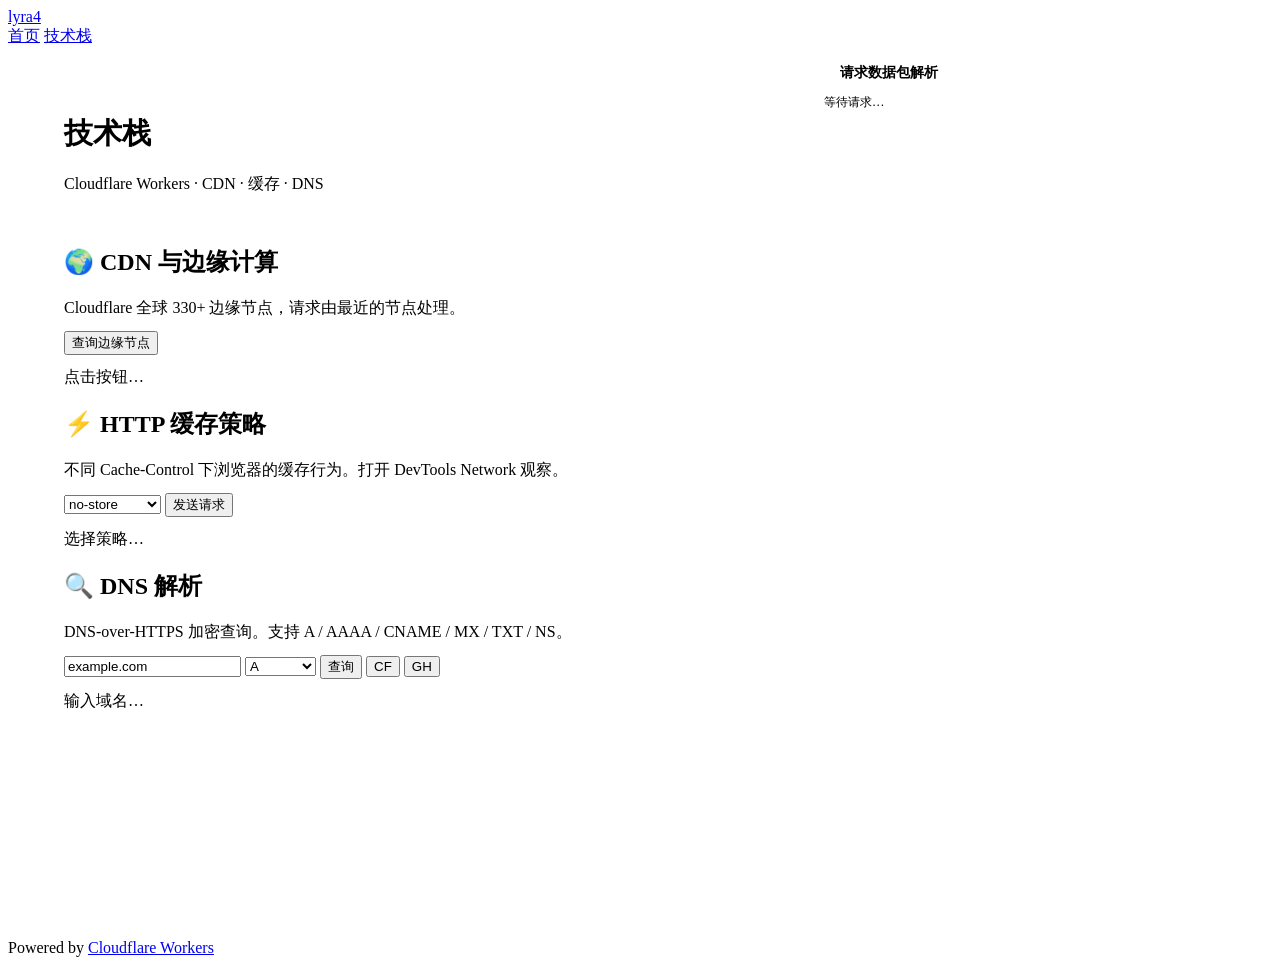
==== commit 5b93e2c3: "refactor: 移除 Serverless 计算板块" ====
--- a/public/networking/index.html
+++ b/public/networking/index.html
@@ -70,7 +70,7 @@
     <div class="main-col">
       <div class="hero">
         <h1>技术栈</h1>
-        <p class="subtitle">Cloudflare Workers · CDN · 缓存 · DNS · Serverless</p>
+        <p class="subtitle">Cloudflare Workers · CDN · 缓存 · DNS</p>
       </div>
 
       <section class="card">
@@ -111,15 +111,7 @@
         <div id="dns-result" style="margin-top: 0.75rem;"><span style="color: var(--color-text-muted);">输入域名…</span></div>
       </section>
 
-      <section class="card">
-        <h2>⚙️ Serverless 计算</h2>
-        <p style="color: var(--color-text-muted); margin-bottom: 0.75rem;">V8 Isolate，冷启动 &lt;5ms，无容器开销。</p>
-        <div class="demo-controls">
-          <button class="btn" onclick="testMethod('GET')">GET /api/hello</button>
-          <button class="btn btn-accent" onclick="runPerfTest()">连续 5 次请求</button>
-        </div>
-        <div id="serverless-result" style="margin-top: 0.75rem;"><span style="color: var(--color-text-muted);">点击测试…</span></div>
-      </section>
+
     </div>
 
     <!-- ═══ 右侧边栏：数据包实时监控 ═══ -->
@@ -140,6 +132,5 @@
   <script src="/assets/js/cdn-demo.js"></script>
   <script src="/assets/js/cache-demo.js"></script>
   <script src="/assets/js/dns-demo.js"></script>
-  <script src="/assets/js/serverless-demo.js"></script>
-</body>
+  </body>
 </html>
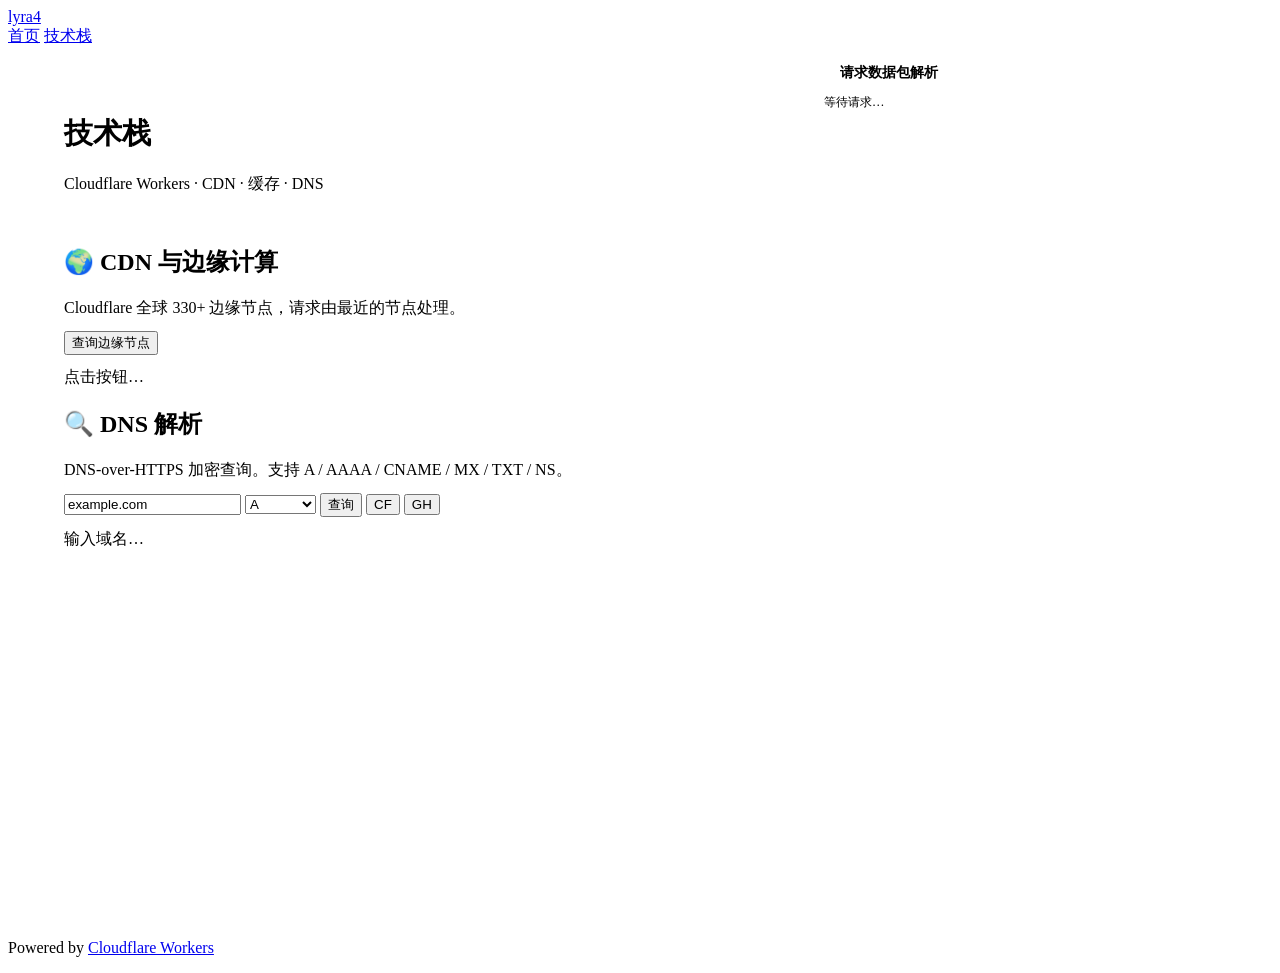
==== commit 4be96e36: "refactor: 移除 HTTP 缓存策略板块" ====
--- a/public/networking/index.html
+++ b/public/networking/index.html
@@ -80,19 +80,7 @@
         <div id="cdn-result" style="margin-top: 0.75rem;"><span style="color: var(--color-text-muted);">点击按钮…</span></div>
       </section>
 
-      <section class="card">
-        <h2>⚡ HTTP 缓存策略</h2>
-        <p style="color: var(--color-text-muted); margin-bottom: 0.75rem;">不同 Cache-Control 下浏览器的缓存行为。打开 DevTools Network 观察。</p>
-        <div class="demo-controls">
-          <select id="cache-strategy">
-            <option value="no-store">no-store</option><option value="no-cache">no-cache</option>
-            <option value="max-age-10">max-age=10</option><option value="max-age-60">max-age=60</option>
-            <option value="etag">ETag</option><option value="immutable">immutable</option>
-          </select>
-          <button class="btn" onclick="sendCacheRequest()">发送请求</button>
-        </div>
-        <div id="cache-result" style="margin-top: 0.75rem;"><span style="color: var(--color-text-muted);">选择策略…</span></div>
-      </section>
+
 
       <section class="card">
         <h2>🔍 DNS 解析</h2>
@@ -130,7 +118,6 @@
   <script src="/assets/js/main.js"></script>
   <script src="/assets/js/packet-sidebar.js"></script>
   <script src="/assets/js/cdn-demo.js"></script>
-  <script src="/assets/js/cache-demo.js"></script>
-  <script src="/assets/js/dns-demo.js"></script>
+    <script src="/assets/js/dns-demo.js"></script>
   </body>
 </html>
